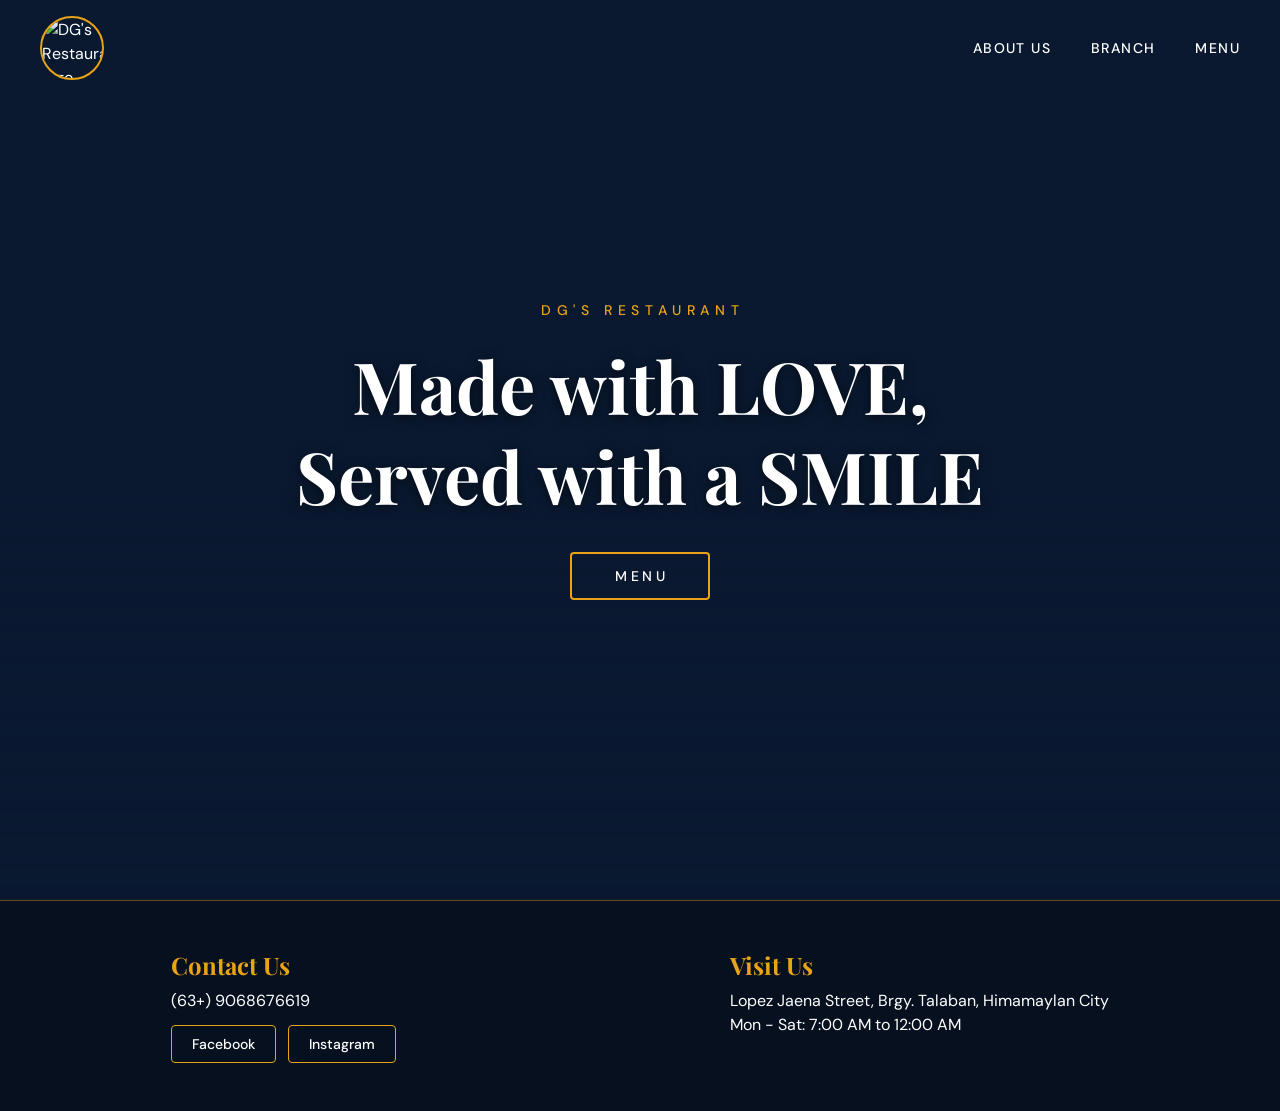
==== index.html @ 8f3a5fe2 "Rename home.html to index.html" ====
<!DOCTYPE html>
<html lang="en">
<head>
  <meta charset="UTF-8">
  <meta name="viewport" content="width=device-width, initial-scale=1.0">
  <title>DG'S RESTAURANT</title>
  <link href="https://fonts.googleapis.com/css2?family=DM+Sans:wght@400;500&family=Playfair+Display:wght@500;700&display=swap" rel="stylesheet">
  <link rel="stylesheet" href="home.css">
</head>
<body>

  <div class="hero-bg"></div>

  <header class="top-bar">
    <a href="home.html">
      <img src="https://encrypted-tbn0.gstatic.com/images?q=tbn:ANd9GcT49MUAtyVv0DbccQaw7QUYANTXtJUIivwymSep_3dp9g&s=10" alt="DG's Restaurant logo" class="logo">
    </a>

    <nav class="top-nav">
      <a href="about.html">About Us</a>
      <a href="branches.html">Branch</a>
      <a href="menu.html">Menu</a>
    </nav>
  </header>

  <main class="hero">
    <p class="hero-label">DG'S RESTAURANT</p>
    <h1 class="hero-title">Made with LOVE,<br>Served with a SMILE</h1>
    <a href="menu.html" class="menu-btn">Menu</a>
  </main>

  <footer class="footer">
    <div>
      <h2 class="footer-title">Contact Us</h2>
      <p class="footer-text">(63+) 9068676619</p>
      <div class="footer-links">
        <a href="https://www.facebook.com/share/17qxEoa7Ds/" class="footer-btn">Facebook</a>
        <a href="#" class="footer-btn">Instagram</a>
      </div>
    </div>

    <div>
      <h2 class="footer-title">Visit Us</h2>
      <p class="footer-text">Lopez Jaena Street, Brgy. Talaban, Himamaylan City</p>
      <p>Mon - Sat: 7:00 AM to 12:00 AM</p>
    </div>
  </footer>

  <script type="module" src="tracker.js"></script>

</body>
</html>
---- home.css ----
* {
  box-sizing: border-box;
  margin: 0;
  padding: 0;
}

a {
  color: inherit;
  text-decoration: none;
}

img {
  display: block;
  max-width: 100%;
}

body {
  position: relative;
  display: flex;
  flex-direction: column;
  min-height: 100vh;
  overflow-x: hidden;
  background-color: #0A1930;
  color: white;
  font-family: "DM Sans", sans-serif;
  line-height: 1.5;
}

.hero-bg {
  position: absolute;
  top: 0;
  left: 0;
  right: 0;
  z-index: 0;
  height: 100vh;
  pointer-events: none;
  background-image: linear-gradient(rgba(10, 25, 48, 0.55), rgba(10, 25, 48, 0.55)), url('https://images.unsplash.com/photo-1682778418768-16081e4470a1?fm=jpg&q=60&w=3000&ixlib=rb-4.1.0&ixid=M3wxMjA3fDB8MHxzZWFyY2h8Mnx8cmVzdGF1cmFudCUyMGJhY2tncm91bmR8ZW58MHx8MHx8fDA%3D');
  background-size: cover;
  background-position: center;
  -webkit-mask-image: linear-gradient(to bottom, black 0%, black 55%, transparent 100%);
  mask-image: linear-gradient(to bottom, black 0%, black 55%, transparent 100%);
}

.top-bar {
  position: absolute;
  top: 0;
  left: 0;
  right: 0;
  z-index: 20;
  display: flex;
  align-items: center;
  justify-content: space-between;
  padding: 16px 20px;
}

.logo {
  width: 48px;
  height: 48px;
  border: 2px solid #E8A317;
  border-radius: 50%;
  object-fit: contain;
}

.top-nav {
  display: flex;
  align-items: center;
  gap: 16px;
  font-size: 12px;
  line-height: 1.3333;
  font-weight: 500;
  text-transform: uppercase;
  letter-spacing: 0.1em;
}

.top-nav a {
  color: white;
  transition: color 0.3s;
}

.top-nav a:hover {
  color: #E8A317;
}

.hero {
  position: relative;
  z-index: 10;
  display: flex;
  flex-direction: column;
  align-items: center;
  justify-content: center;
  width: 100%;
  min-height: 100vh;
  padding: 96px 20px;
  text-align: center;
}

.hero-label {
  width: 100%;
  margin-bottom: 20px;
  padding-left: 0.4em;
  color: #E8A317;
  font-size: 12px;
  line-height: 1.3333;
  font-weight: 500;
  text-transform: uppercase;
  letter-spacing: 0.4em;
}

.hero-title {
  width: 100%;
  max-width: 64rem;
  color: white;
  font-family: "Playfair Display", serif;
  font-size: clamp(2rem, min(6vw, 9vh), 4.5rem);
  font-weight: 700;
  line-height: 1.25;
  text-shadow: 0 2px 12px rgba(0, 0, 0, 0.6);
}

.menu-btn {
  display: inline-block;
  margin-top: 32px;
  padding: 12px 40px 12px calc(2.5rem + 0.25em);
  border: 2px solid #E8A317;
  border-radius: 4px;
  color: white;
  font-size: 14px;
  line-height: 1.4286;
  font-weight: 500;
  text-transform: uppercase;
  letter-spacing: 0.25em;
  transition: all 0.3s;
}

.menu-btn:hover {
  background-color: #E8A317;
  color: #0A1930;
  box-shadow: 0 0 25px rgba(232, 163, 23, 0.5);
}

.footer {
  position: relative;
  z-index: 10;
  display: flex;
  flex-direction: column;
  flex-wrap: wrap;
  align-items: center;
  justify-content: space-around;
  gap: 32px;
  width: 100%;
  padding: 48px 20px;
  border-top: 1px solid rgba(232, 163, 23, 0.4);
  background-color: #06101F;
  text-align: center;
}

.footer-title {
  color: #E8A317;
  font-family: "Playfair Display", serif;
  font-size: 24px;
  font-weight: 700;
  line-height: 2rem;
}

.footer-text {
  margin-top: 8px;
}

.footer-links {
  display: flex;
  flex-wrap: wrap;
  justify-content: center;
  gap: 12px;
}

.footer-btn {
  display: inline-block;
  margin-top: 12px;
  padding: 8px 20px;
  border: 1px solid #E8A317;
  border-radius: 4px;
  color: white;
  font-size: 14px;
  line-height: 1.4286;
  font-weight: 500;
  transition: all 0.3s;
}

.footer-btn:hover {
  background-color: #E8A317;
  color: #0A1930;
}

@media (min-width: 640px) {
  .top-bar {
    padding: 16px 40px;
  }

  .logo {
    width: 64px;
    height: 64px;
  }

  .top-nav {
    gap: 40px;
    font-size: 14px;
    line-height: 1.4286;
  }

  .hero-label {
    font-size: 14px;
    line-height: 1.4286;
  }
}

@media (min-width: 768px) {
  .footer {
    flex-direction: row;
    align-items: flex-start;
    text-align: left;
  }

  .footer-links {
    justify-content: flex-start;
  }
}
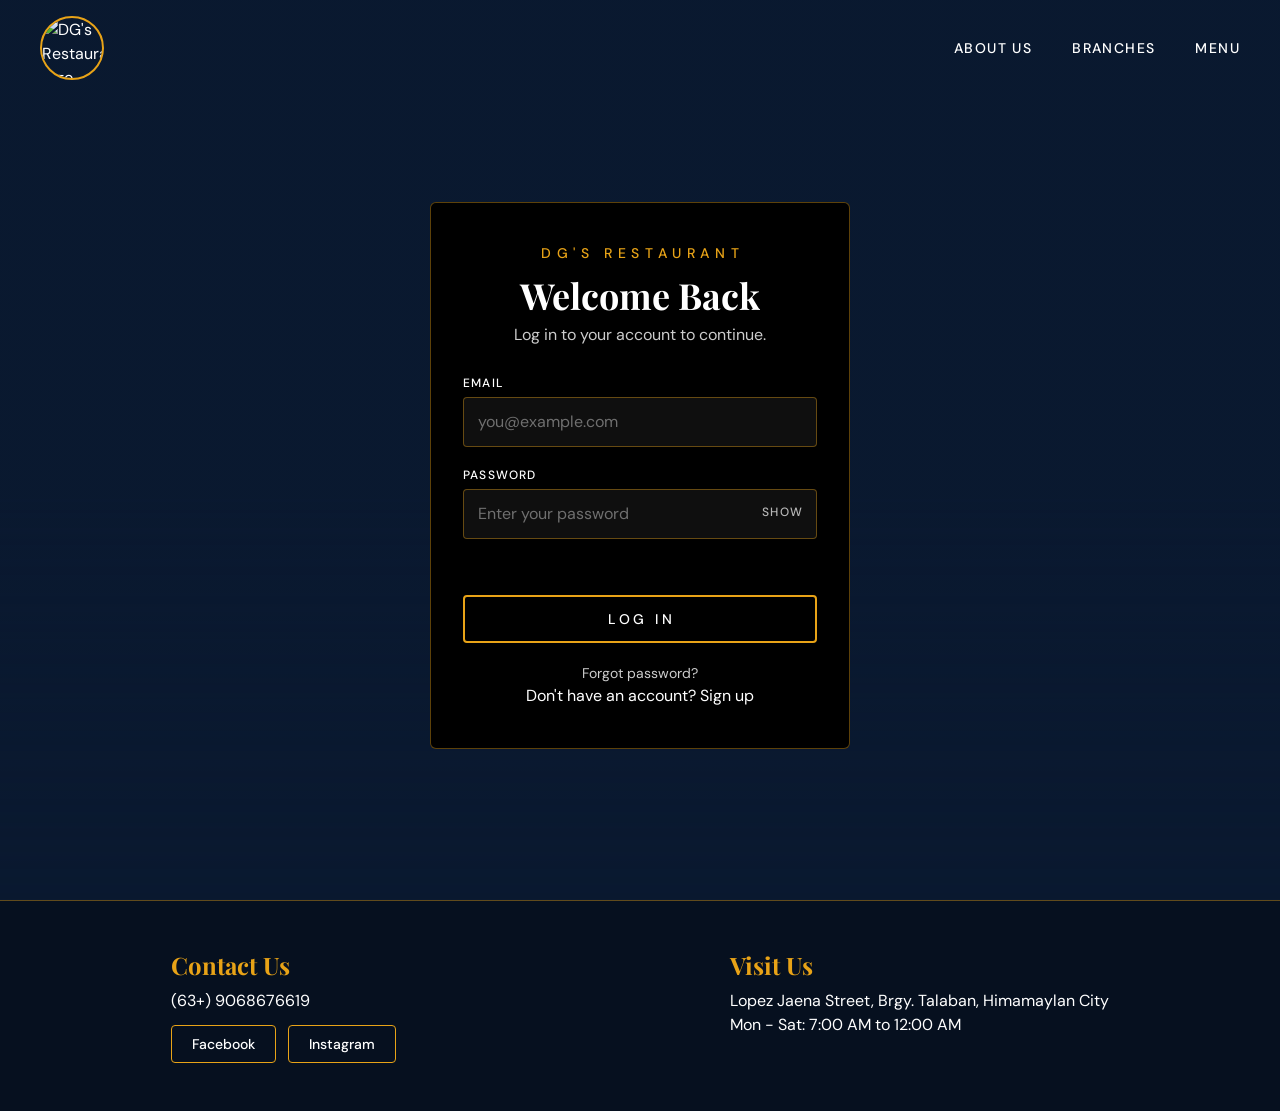
==== commit 83f0806d: "Update and rename login.html to index.html" ====
--- a/index.html
+++ b/index.html
@@ -5,7 +5,7 @@
   <meta name="viewport" content="width=device-width, initial-scale=1.0">
   <title>DG'S RESTAURANT</title>
   <link href="https://fonts.googleapis.com/css2?family=DM+Sans:wght@400;500&family=Playfair+Display:wght@500;700&display=swap" rel="stylesheet">
-  <link rel="stylesheet" href="home.css">
+  <link rel="stylesheet" href="index.css">
 </head>
 <body>
 
@@ -18,15 +18,35 @@
 
     <nav class="top-nav">
       <a href="about.html">About Us</a>
-      <a href="branches.html">Branch</a>
+      <a href="branches.html">Branches</a>
       <a href="menu.html">Menu</a>
     </nav>
   </header>
 
-  <main class="hero">
-    <p class="hero-label">DG'S RESTAURANT</p>
-    <h1 class="hero-title">Made with LOVE,<br>Served with a SMILE</h1>
-    <a href="menu.html" class="menu-btn">Menu</a>
+  <main class="login-main">
+    <div class="login-card">
+      <p class="login-label">DG'S RESTAURANT</p>
+      <h1 class="login-title">Welcome Back</h1>
+      <p class="login-sub">Log in to your account to continue.</p>
+
+      <form id="login-form" class="login-form">
+        <label for="email" class="field-label">Email</label>
+        <input type="email" id="email" class="field" placeholder="you@example.com" autocomplete="email" required>
+
+        <label for="password" class="field-label">Password</label>
+        <div class="password-box">
+          <input type="password" id="password" class="field" placeholder="Enter your password" autocomplete="current-password" required>
+          <button type="button" id="show-password" class="show-btn">Show</button>
+        </div>
+
+        <p id="message" class="message"></p>
+
+        <button type="submit" id="login-btn" class="login-btn">Log In</button>
+      </form>
+
+      <button type="button" id="forgot-btn" class="link-btn">Forgot password?</button>
+      <p>Don't have an account? <a href="signup1.html">Sign up</a></p>
+    </div>
   </main>
 
   <footer class="footer">
@@ -46,7 +66,6 @@
     </div>
   </footer>
 
-  <script type="module" src="tracker.js"></script>
-
+  <script type="module" src="index.js"></script>
 </body>
 </html>
--- a/index.css
+++ b/index.css
@@ -0,0 +1,352 @@
+* {
+  box-sizing: border-box;
+  margin: 0;
+  padding: 0;
+}
+
+a {
+  color: inherit;
+  text-decoration: none;
+}
+
+img {
+  display: block;
+  max-width: 100%;
+}
+
+body {
+  position: relative;
+  display: flex;
+  flex-direction: column;
+  min-height: 100vh;
+  overflow-x: hidden;
+  background-color: #0A1930;
+  color: white;
+  font-family: "DM Sans", sans-serif;
+  line-height: 1.5;
+}
+
+.hero-bg {
+  position: absolute;
+  top: 0;
+  left: 0;
+  right: 0;
+  z-index: 0;
+  height: 100vh;
+  pointer-events: none;
+  background-image: linear-gradient(rgba(10, 25, 48, 0.55), rgba(10, 25, 48, 0.55)), url('https://images.unsplash.com/photo-1682778418768-16081e4470a1?fm=jpg&q=60&w=3000&ixlib=rb-4.1.0&ixid=M3wxMjA3fDB8MHxzZWFyY2h8Mnx8cmVzdGF1cmFudCUyMGJhY2tncm91bmR8ZW58MHx8MHx8fDA%3D');
+  background-size: cover;
+  background-position: center;
+  -webkit-mask-image: linear-gradient(to bottom, black 0%, black 55%, transparent 100%);
+  mask-image: linear-gradient(to bottom, black 0%, black 55%, transparent 100%);
+}
+
+.top-bar {
+  position: absolute;
+  top: 0;
+  left: 0;
+  right: 0;
+  z-index: 20;
+  display: flex;
+  align-items: center;
+  justify-content: space-between;
+  padding: 16px 20px;
+}
+
+.logo {
+  width: 48px;
+  height: 48px;
+  border: 2px solid #E8A317;
+  border-radius: 50%;
+  object-fit: contain;
+}
+
+.top-nav {
+  display: flex;
+  align-items: center;
+  gap: 16px;
+  font-size: 12px;
+  line-height: 16px;
+  font-weight: 500;
+  text-transform: uppercase;
+  letter-spacing: 0.1em;
+}
+
+.top-nav a {
+  color: white;
+  transition: color 0.3s;
+}
+
+.top-nav a:hover {
+  color: #E8A317;
+}
+
+.login-main {
+  position: relative;
+  z-index: 10;
+  display: flex;
+  flex: 1;
+  align-items: center;
+  justify-content: center;
+  min-height: 100vh;
+  padding: 110px 20px 60px;
+}
+
+.login-card {
+  width: 100%;
+  max-width: 420px;
+  padding: 40px 32px;
+  border: 1px solid rgba(232, 163, 23, 0.4);
+  border-radius: 6px;
+  background-color: black;
+  text-align: center;
+}
+
+.login-label {
+  margin-bottom: 12px;
+  padding-left: 0.4em;
+  color: #E8A317;
+  font-size: 12px;
+  line-height: 16px;
+  font-weight: 500;
+  text-transform: uppercase;
+  letter-spacing: 0.4em;
+}
+
+.login-title {
+  font-family: "Playfair Display", serif;
+  font-size: 36px;
+  line-height: 40px;
+  font-weight: 700;
+}
+
+.login-sub {
+  margin: 8px 0 28px;
+  color: rgba(255, 255, 255, 0.8);
+}
+
+.login-form {
+  text-align: left;
+}
+
+.field-label {
+  display: block;
+  margin-bottom: 6px;
+  font-size: 12px;
+  line-height: 16px;
+  font-weight: 500;
+  text-transform: uppercase;
+  letter-spacing: 0.1em;
+}
+
+.field {
+  display: block;
+  width: 100%;
+  margin-bottom: 20px;
+  padding: 12px 14px;
+  border: 1px solid rgba(232, 163, 23, 0.4);
+  border-radius: 4px;
+  background-color: rgba(255, 255, 255, 0.06);
+  color: white;
+  font: inherit;
+  transition: border-color 0.3s, box-shadow 0.3s;
+}
+
+.field::placeholder {
+  color: rgba(255, 255, 255, 0.4);
+}
+
+.field:focus {
+  outline: none;
+  border-color: #E8A317;
+  box-shadow: 0 0 12px rgba(232, 163, 23, 0.35);
+}
+
+.password-box {
+  position: relative;
+}
+
+.password-box .field {
+  padding-right: 70px;
+}
+
+.show-btn {
+  position: absolute;
+  top: 0;
+  right: 0;
+  height: 46px;
+  padding: 0 14px;
+  border: none;
+  background: none;
+  color: rgba(255, 255, 255, 0.7);
+  font: inherit;
+  font-size: 12px;
+  font-weight: 500;
+  text-transform: uppercase;
+  letter-spacing: 0.1em;
+  cursor: pointer;
+  transition: color 0.3s;
+}
+
+.show-btn:hover {
+  color: #E8A317;
+}
+
+.message {
+  min-height: 24px;
+  margin-bottom: 12px;
+  font-size: 14px;
+  line-height: 20px;
+  text-align: center;
+}
+
+.message.error {
+  color: #FF7B7B;
+}
+
+.message.success {
+  color: #E8A317;
+}
+
+.login-btn {
+  width: 100%;
+  padding: 12px 0 12px 0.25em;
+  border: 2px solid #E8A317;
+  border-radius: 4px;
+  background: none;
+  color: white;
+  font: inherit;
+  font-size: 14px;
+  line-height: 20px;
+  font-weight: 500;
+  text-transform: uppercase;
+  letter-spacing: 0.25em;
+  cursor: pointer;
+  transition: all 0.3s;
+}
+
+.login-btn:hover {
+  background-color: #E8A317;
+  color: #0A1930;
+  box-shadow: 0 0 25px rgba(232, 163, 23, 0.5);
+}
+
+.login-btn:disabled {
+  opacity: 0.6;
+  cursor: not-allowed;
+}
+
+.link-btn {
+  display: block;
+  margin: 20px auto 0;
+  border: none;
+  background: none;
+  color: rgba(255, 255, 255, 0.8);
+  font: inherit;
+  font-size: 14px;
+  cursor: pointer;
+  transition: color 0.3s;
+}
+
+.link-btn:hover {
+  color: #E8A317;
+}
+
+.back-link {
+  display: inline-block;
+  margin-top: 12px;
+  color: rgba(255, 255, 255, 0.8);
+  font-size: 14px;
+  transition: color 0.3s;
+}
+
+.back-link:hover {
+  color: #E8A317;
+}
+
+.footer {
+  position: relative;
+  z-index: 10;
+  display: flex;
+  flex-direction: column;
+  flex-wrap: wrap;
+  align-items: center;
+  justify-content: space-around;
+  gap: 32px;
+  width: 100%;
+  padding: 48px 20px;
+  border-top: 1px solid rgba(232, 163, 23, 0.4);
+  background-color: #06101F;
+  text-align: center;
+}
+
+.footer-title {
+  color: #E8A317;
+  font-family: "Playfair Display", serif;
+  font-size: 24px;
+  font-weight: 700;
+  line-height: 2rem;
+}
+
+.footer-text {
+  margin-top: 8px;
+}
+
+.footer-links {
+  display: flex;
+  flex-wrap: wrap;
+  justify-content: center;
+  gap: 12px;
+}
+
+.footer-btn {
+  display: inline-block;
+  margin-top: 12px;
+  padding: 8px 20px;
+  border: 1px solid #E8A317;
+  border-radius: 4px;
+  color: white;
+  font-size: 14px;
+  line-height: 20px;
+  font-weight: 500;
+  transition: all 0.3s;
+}
+
+.footer-btn:hover {
+  background-color: #E8A317;
+  color: #0A1930;
+}
+
+@media (min-width: 640px) {
+  .top-bar {
+    padding: 16px 40px;
+  }
+
+  .logo {
+    width: 64px;
+    height: 64px;
+  }
+
+  .top-nav {
+    gap: 40px;
+    font-size: 14px;
+    line-height: 20px;
+  }
+
+  .login-label {
+    font-size: 14px;
+    line-height: 20px;
+  }
+}
+
+@media (min-width: 768px) {
+  .footer {
+    flex-direction: row;
+    align-items: flex-start;
+    text-align: left;
+  }
+
+  .footer-links {
+    justify-content: flex-start;
+  }
+}
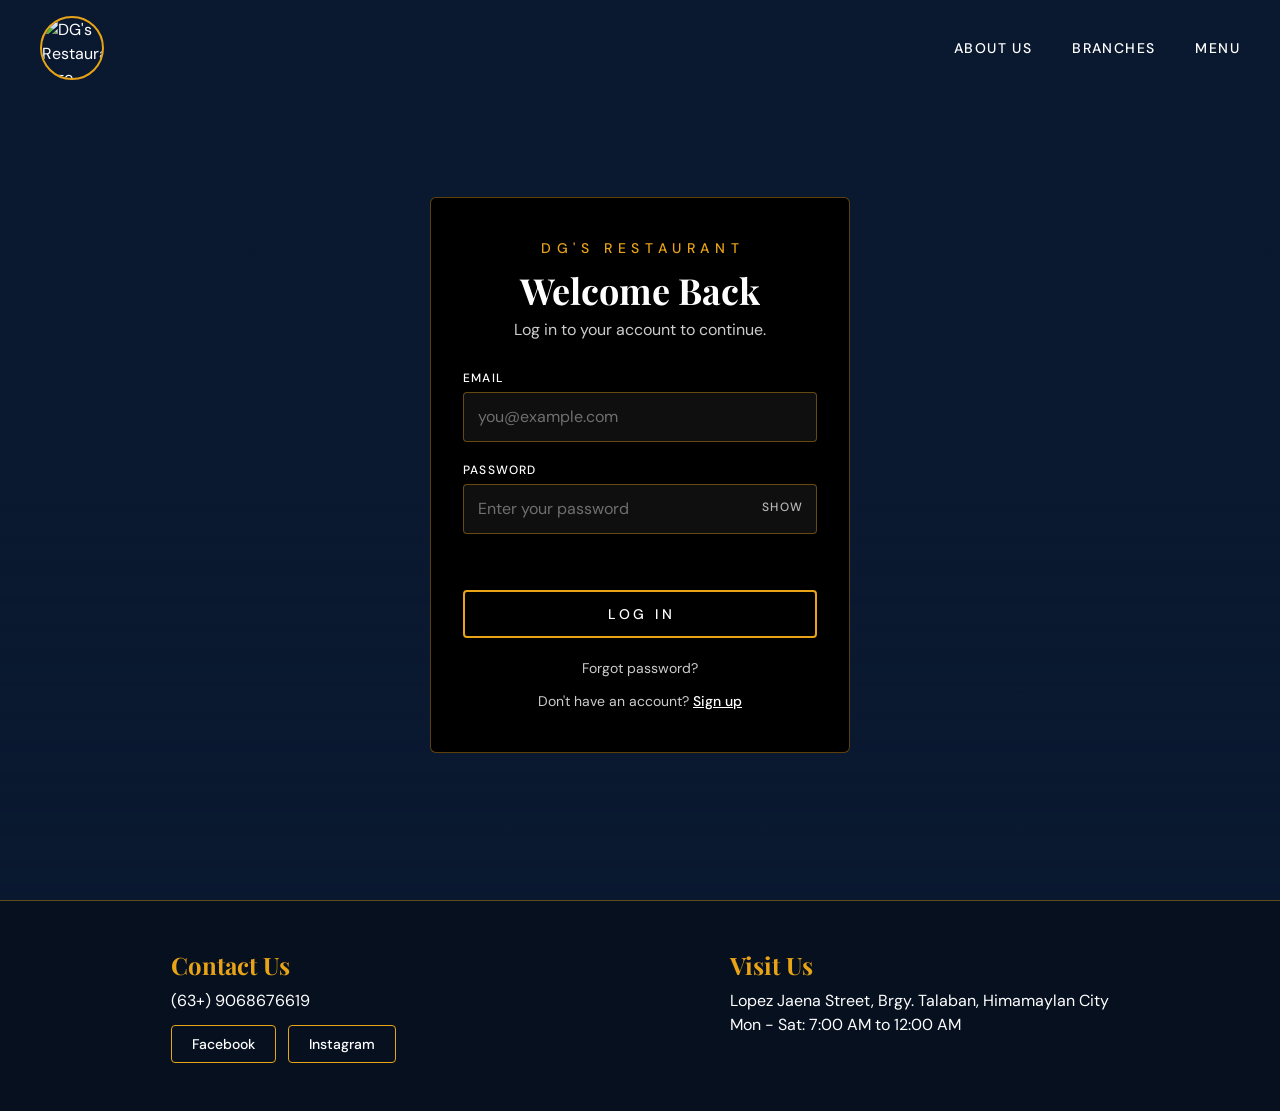
==== commit 4500445b: "Update index.html" ====
--- a/index.html
+++ b/index.html
@@ -12,7 +12,7 @@
   <div class="hero-bg"></div>
 
   <header class="top-bar">
-    <a href="home.html">
+    <a href="index.html">
       <img src="https://encrypted-tbn0.gstatic.com/images?q=tbn:ANd9GcT49MUAtyVv0DbccQaw7QUYANTXtJUIivwymSep_3dp9g&s=10" alt="DG's Restaurant logo" class="logo">
     </a>
 
@@ -45,7 +45,7 @@
       </form>
 
       <button type="button" id="forgot-btn" class="link-btn">Forgot password?</button>
-      <p>Don't have an account? <a href="signup1.html">Sign up</a></p>
+      <p class="signup-prompt">Don't have an account? <a href="signup1.html" class="signup-link">Sign up</a></p>
     </div>
   </main>
 
--- a/index.css
+++ b/index.css
@@ -252,6 +252,23 @@
   color: #E8A317;
 }
 
+.signup-prompt {
+  margin-top: 12px;
+  color: rgba(255, 255, 255, 0.8);
+  font-size: 14px;
+}
+
+.signup-link {
+  color: white;
+  font-weight: 500;
+  text-decoration: underline;
+  transition: color 0.3s;
+}
+
+.signup-link:hover {
+  color: #E8A317;
+}
+
 .back-link {
   display: inline-block;
   margin-top: 12px;
